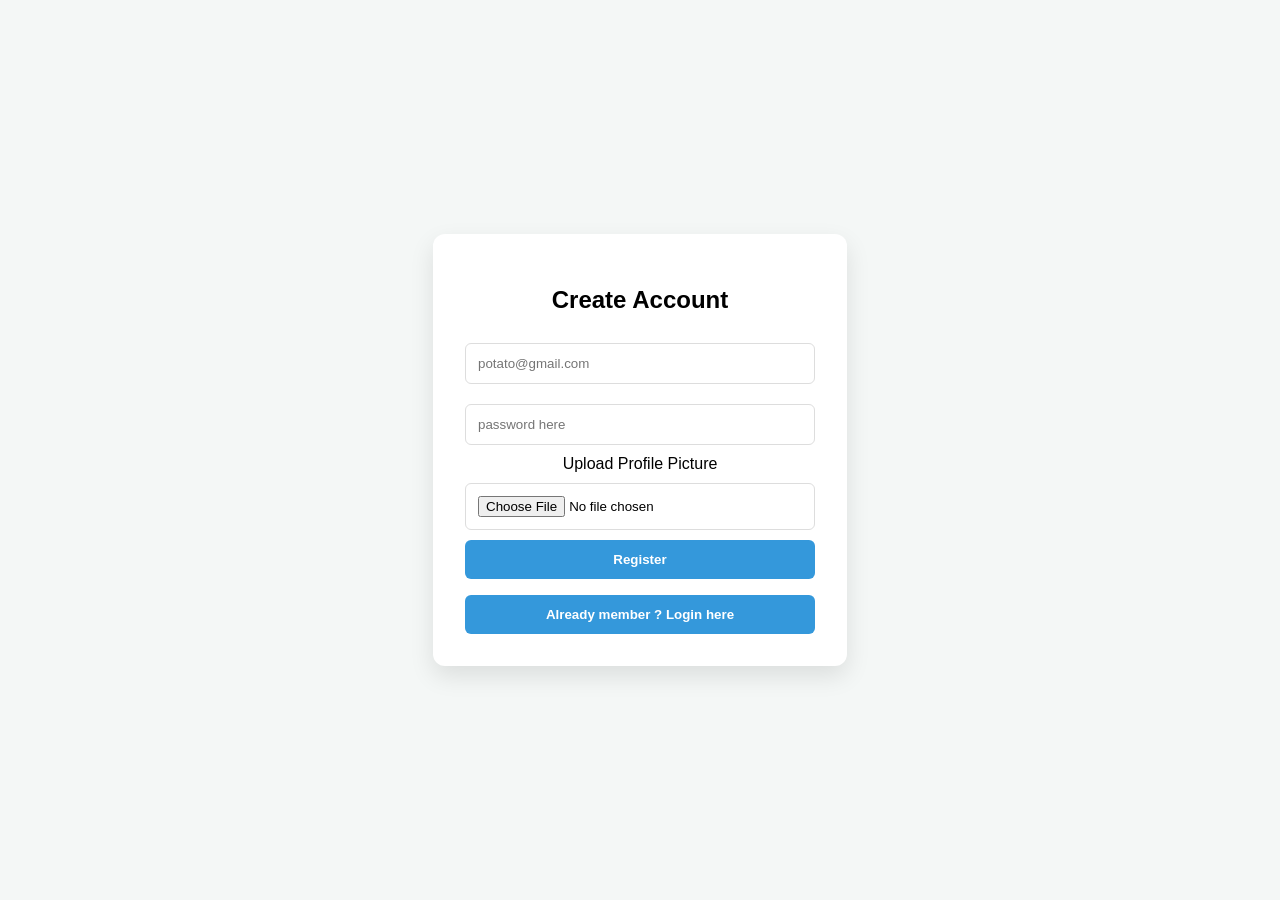
==== public/index.html @ 9f481e9d "added login logout functionality" ====
<!DOCTYPE html>
<html lang="en">
    <head>
        <meta charset="UTF-8">
        <meta name="viewport" content="width=device-width, initial-scale=1">
        <title></title>
        <link href="style.css" rel="stylesheet">
    </head>
    <body>

    <div class="container">


        <div class="card" id="main_card">


                    <div id="register_view">

                        <h2 id="title">Create Account</h2>

                        <form id="reg_form">

                            <input type="email" name="email" placeholder="potato@gmail.com" required>
                            <input type="password" name="password" placeholder="password here" required>

                            
                            <div class="file_wrapper">

                                <label for="avatar" > Upload Profile Picture</label>
                                
                                <input type="file" id="avatar" name="profile_url" accept="image/*" >
                            
                            </div>


                            <button id="submit_button" type="submit"> 

                                
                                <span id="btn_text">Register</span>

                                <div  class="spinner" id="btn_spinner" style="display: none;"   > </div>


                            </button>



                        </form>
                        

                            <button style="margin-top: 1rem;" id="reg_to_login"> 


                        <span id="btn_text"> Already member ? Login here</span>



                    </button>



                    </div>


                    <div id="login_view" style="display: none;">

                        <h2 id="title">Login</h2>

                        <form id="login_form">

                            <input type="email" name="email" placeholder="potato@gmail.com" required>
                            <input type="password" name="password" placeholder="password here" required>

                            


                            <button id="login_submit_button" type="submit"> 

                                
                                <span id="login_btn_text">Login</span>

                                <div  class="spinner" id="login_btn_spinner" style="display: none;"   > </div>


                            </button>



                        </form>


                          <button style="margin-top: 1rem;" id="login_to_reg"> 


                        <span id="btn_text"> New User ? Register Here </span>



                    </button>
                        





                    </div>




            






                    <div id="profile_view" style="display: none;" >


                        <div class="success_icon">
                            ✓
                        </div>

                        <img src="" alt="" id="usr_img">

                        <h2 id="user_email"></h2>
                        
                        <p>Welcome to platform</p>


                        <button id="btn_home">Logout</button>







                    </div>
                        
            



            




            
        </div>  










    </div>


<script  type="text/javascript"   src="app.js?v=3.2"></script>

    
    </body>
</html>
---- public/style.css ----
:root {
    --primary: #3498db;
    --success: #2ecc71;
}

body {
    font-family: 'Segoe UI', sans-serif;
    background: #f4f7f6;
    display: flex;
    justify-content: center;
    align-items: center;
    height: 100vh;
    margin: 0;
}

.card {
    background: white;
    padding: 2rem;
    border-radius: 12px;
    box-shadow: 0 10px 25px rgba(0,0,0,0.1);
    width: 350px;
    text-align: center;
    transition: all 0.4s ease;
}

/* The Spinner Animation */
.spinner {
    width: 20px;
    height: 20px;
    border: 3px solid rgba(255, 255, 255, 0.3);
    border-radius: 50%;
    border-top-color: #fff;
    animation: spin 0.8s ease-in-out infinite;
    margin: 0 auto;
}

@keyframes spin {
    to { transform: rotate(360deg); }
}

/* UI Elements */
input {
    width: 100%;
    padding: 12px;
    margin: 10px 0;
    border: 1px solid #ddd;
    border-radius: 6px;
    box-sizing: border-box;
}

button {
    width: 100%;
    padding: 12px;
    background: var(--primary);
    color: white;
    border: none;
    border-radius: 6px;
    cursor: pointer;
    font-weight: bold;
    display: flex;
    justify-content: center;
    align-items: center;
}

button:disabled {
    background: #bdc3c7;
}

#usr_img{
    width: 120px;
    height: 120px;
    border-radius: 50%;
    object-fit: cover;
    margin: 1rem 0;
    border: 3px solid var(--success);
}
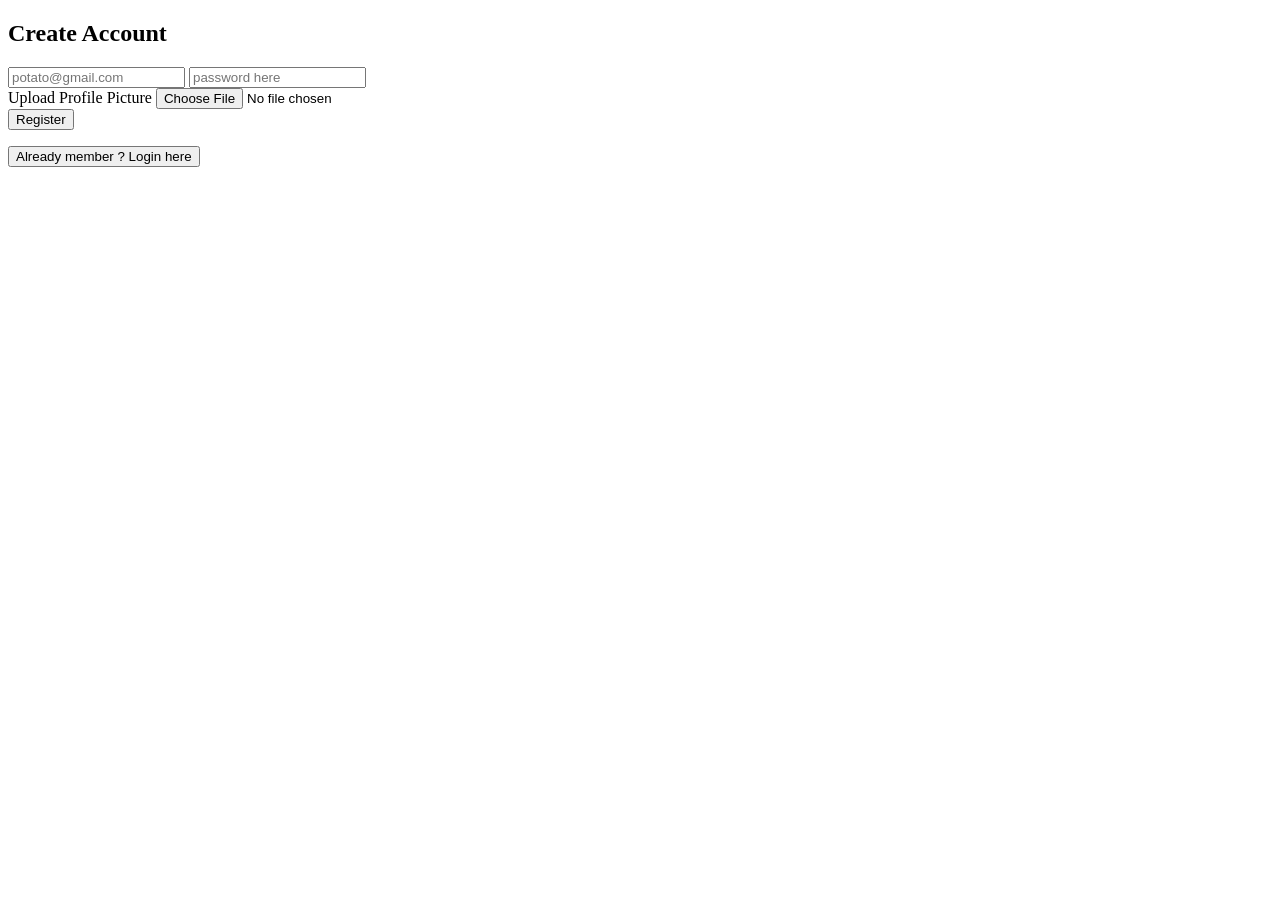
==== commit e682f17f: "fixed scrolling in ui" ====
--- a/public/index.html
+++ b/public/index.html
@@ -4,7 +4,7 @@
         <meta charset="UTF-8">
         <meta name="viewport" content="width=device-width, initial-scale=1">
         <title></title>
-        <link href="style.css" rel="stylesheet">
+        <link href="/css/index.css" rel="stylesheet">
     </head>
     <body>
 
@@ -129,7 +129,6 @@
                         <p>Welcome to platform</p>
 
 
-                        <button id="btn_home">Logout</button>
 
 
 
@@ -153,17 +152,10 @@
 
 
 
-
-
-
-
-
-
-
     </div>
 
 
-<script  type="text/javascript"   src="app.js?v=3.2"></script>
+<script  type="text/javascript"   src="/js/index.js?v=1.2"></script>
 
     
     </body>
